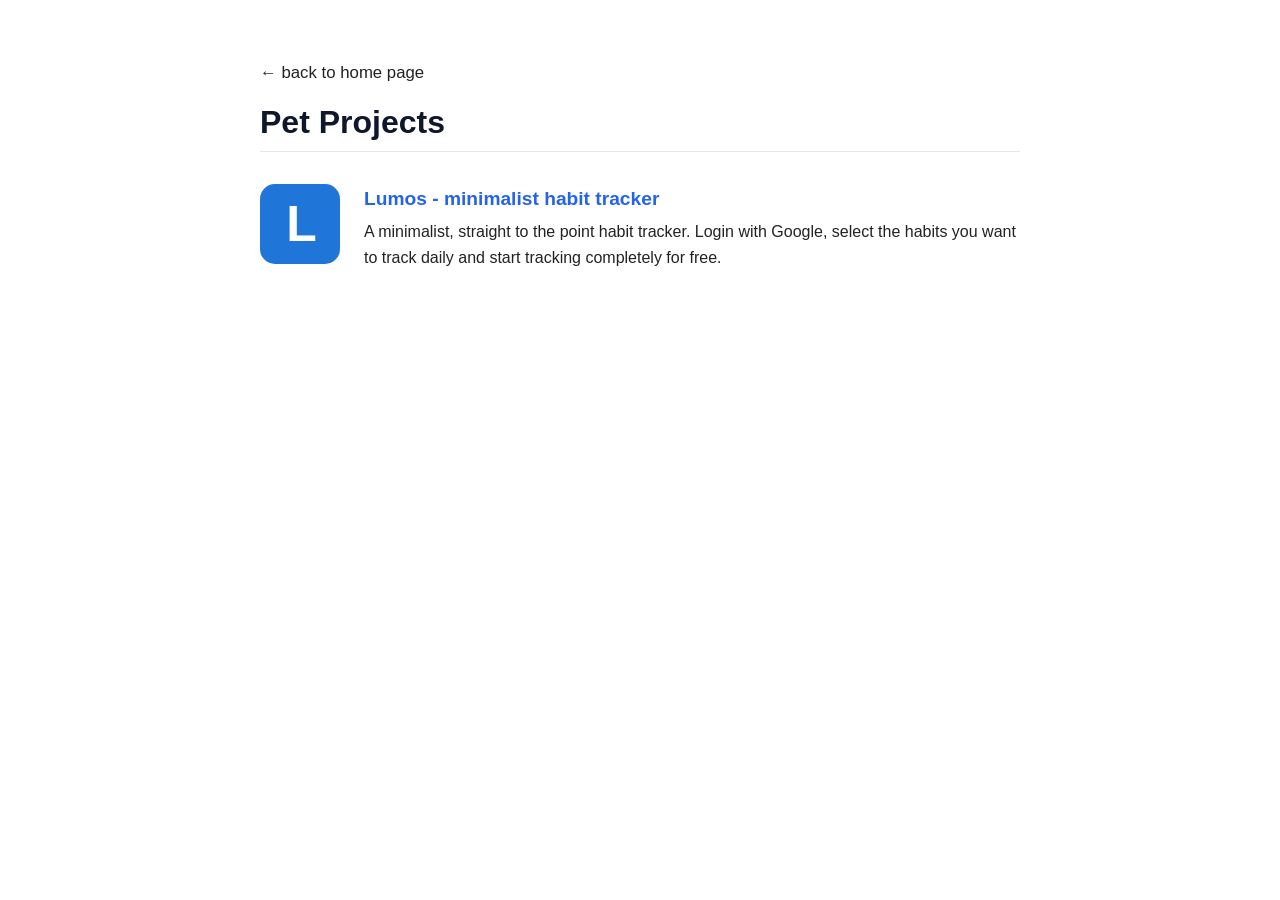
==== projects/index.html @ 1d3e39f5 "feat: added pet projects" ====
<!DOCTYPE html>
<html lang="en">

<head>
    <meta charset="UTF-8">
    <meta name="viewport" content="width=device-width, initial-scale=1.0">
    <meta name="description" content="Pet Projects by Alexandre Gonçalves">
    <title>Pet Projects - Alexandre Gonçalves</title>
    <link rel="stylesheet" href="../style.css">
    <link rel="icon" href="data:;base64,iVBORw0KGgo=">
</head>

<body>
    <div class="container">
        <main>
            <div class="back-link">
                <a href="../index.html" aria-label="Back to home page">← back to home page</a>
            </div>

            <section class="projects-section">
                <h2 class="projects-header">Pet Projects</h2>
                <div class="project-list">
                    <div class="project-item">
                        <img src="../images/Lumos.svg" alt="Lumos project logo" class="project-image">
                        <div class="project-content">
                            <a class="project-title" href="https://lumos.alex-goncalves.com" target="_blank" rel="noopener noreferrer">Lumos - minimalist habit tracker</a>
                            <p class="project-description">A minimalist, straight to the point habit tracker. Login with Google, select the habits you want to track daily and start tracking completely for free.</p>
                        </div>
                    </div>
                </div>
            </section>
        </main>

    </div>
</body>

</html>
---- style.css ----
/* Base styles and minimal reset */
:root {
    --text-main: #222;
    --text-muted: #555;
    --bg-main: #ffffff;
    --accent: #0f172a;
    --link-color: #2563eb;
    --link-hover: #1d4ed8;
    --border-color: #e5e7eb;
}

* {
    box-sizing: border-box;
    margin: 0;
    padding: 0;
}

body {
    font-family: -apple-system, BlinkMacSystemFont, "Segoe UI", Roboto, Helvetica, Arial, sans-serif, "Apple Color Emoji", "Segoe UI Emoji", "Segoe UI Symbol";
    line-height: 1.6;
    color: var(--text-main);
    background-color: var(--bg-main);
    margin: 0;
    padding: 20px;
    font-size: 16px;
}

.container {
    max-width: 800px;
    margin: 40px auto;
    padding: 0 20px;
}

/* Typography */
h1,
h2,
h3 {
    color: var(--accent);
    font-weight: 600;
    line-height: 1.2;
}

h1 {
    font-size: 2rem;
    margin-bottom: 0.2em;
}

h2 {
    font-size: 1.25rem;
    margin-bottom: 1em;
    padding-bottom: 0.3em;
    border-bottom: 1px solid var(--border-color);
    margin-top: 2em;
}

h3 {
    font-size: 1.1rem;
    margin-bottom: 0.3em;
}

p {
    margin-bottom: 1em;
    color: var(--text-main);
}

.bio {
    color: var(--text-muted);
    font-size: 1.1rem;
    margin-bottom: 1em;
}

/* Links */
a {
    color: var(--link-color);
    text-decoration: none;
    transition: color 0.2s ease, text-decoration 0.2s ease;
}

a:hover {
    color: var(--link-hover);
    text-decoration: underline;
}

/* Header Links */
.links {
    display: flex;
    gap: 15px;
    margin-bottom: 2em;
    flex-wrap: wrap;
}

.links a {
    display: inline-flex;
    align-items: center;
    color: var(--text-muted);
}

.links a:hover {
    color: var(--accent);
}

/* Nav Section */
.navigation-section {
    border-top: 1px solid var(--border-color);
    border-bottom: 1px solid var(--border-color);
    padding: 1.5em 0;
    margin-bottom: 3.5em;
}

.nav-links {
    display: flex;
    align-items: center;
    gap: 12px;
}

.nav-links a {
    font-size: 1.05rem;
    font-weight: 500;
}

.separator {
    color: var(--text-muted);
    opacity: 0.4;
    user-select: none;
}

/* Timeline */
.timeline-intro {
    color: var(--text-muted);
    margin-bottom: 1.5em;
}

.timeline {
    list-style: none;
    border-left: 2px solid var(--border-color);
    padding-left: 20px;
    margin-left: 150px;
    /* Space for the date */
}

.timeline-item {
    margin-bottom: 2em;
    position: relative;
}

.timeline-item::before {
    content: '';
    position: absolute;
    left: -26px;
    /* -20px padding + half of 2px border (1px) + half of 10px width (5px) = 26px */
    top: 6px;
    width: 10px;
    height: 10px;
    border-radius: 50%;
    background-color: var(--accent);
    border: 2px solid var(--bg-container);
}

.timeline-item:last-child {
    margin-bottom: 0;
}

.timeline-date {
    position: absolute;
    left: -180px;
    width: 140px;
    text-align: right;
    top: 2px;
    font-size: 0.85rem;
    color: var(--text-muted);
    font-weight: 600;
    text-transform: uppercase;
    letter-spacing: 0.05em;
    line-height: 1.4;
}

.timeline-content p {
    margin-bottom: 0;
    font-size: 0.95rem;
}

.timeline-content ul {
    margin-top: 0.5em;
    padding-left: 20px;
    color: var(--text-main);
    font-size: 0.95rem;
}

.timeline-content li {
    margin-bottom: 0.4em;
}

.timeline-content li:last-child {
    margin-bottom: 0;
}

.location {
    font-size: 0.85rem;
    color: var(--text-muted);
    font-style: italic;
    margin-bottom: 0.5em !important;
}

/* Footer */
footer {
    margin-top: 3em;
    padding-top: 2em;
    border-top: 1px solid var(--border-color);
    text-align: center;
}

footer p {
    color: var(--text-muted);
    font-size: 0.85rem;
    margin-bottom: 0;
}

/* Responsive adjustments */
@media (max-width: 600px) {
    .container {
        padding: 0 15px;
        margin: 20px auto;
    }

    h1 {
        font-size: 1.75rem;
    }

    .timeline {
        margin-left: 10px;
    }

    .timeline-date {
        position: static;
        width: auto;
        text-align: left;
        margin-bottom: 0.5em;
    }

    /* Mobile tweaks for the projects section */
    .project-item {
        gap: 1em;
    }

    .project-image {
        width: 60px;
        height: 60px;
    }
}

/* Back Link & Divider */
.back-link {
    margin-bottom: 1em;
}

.back-link a {
    font-size: 1.05rem;
    font-weight: 500;
    color: var(--text-main);
}

.projects-header {
    font-size: 2rem;
    margin-top: 0;
}

/* Projects Section */
.project-list {
    display: flex;
    flex-direction: column;
    gap: 2em;
}

.project-item {
    display: flex;
    flex-direction: row;
    gap: 1.5em;
    align-items: flex-start;
}

.project-image {
    width: 80px;
    height: 80px;
    object-fit: contain;
    flex-shrink: 0;
    border-radius: 8px; /* Optional: adds slight rounding to the image corners */
}

.project-content {
    display: flex;
    flex-direction: column;
    gap: 0.3em;
}

.project-title {
    font-size: 1.2rem;
    font-weight: 600;
}

.project-description {
    margin-bottom: 0;
}
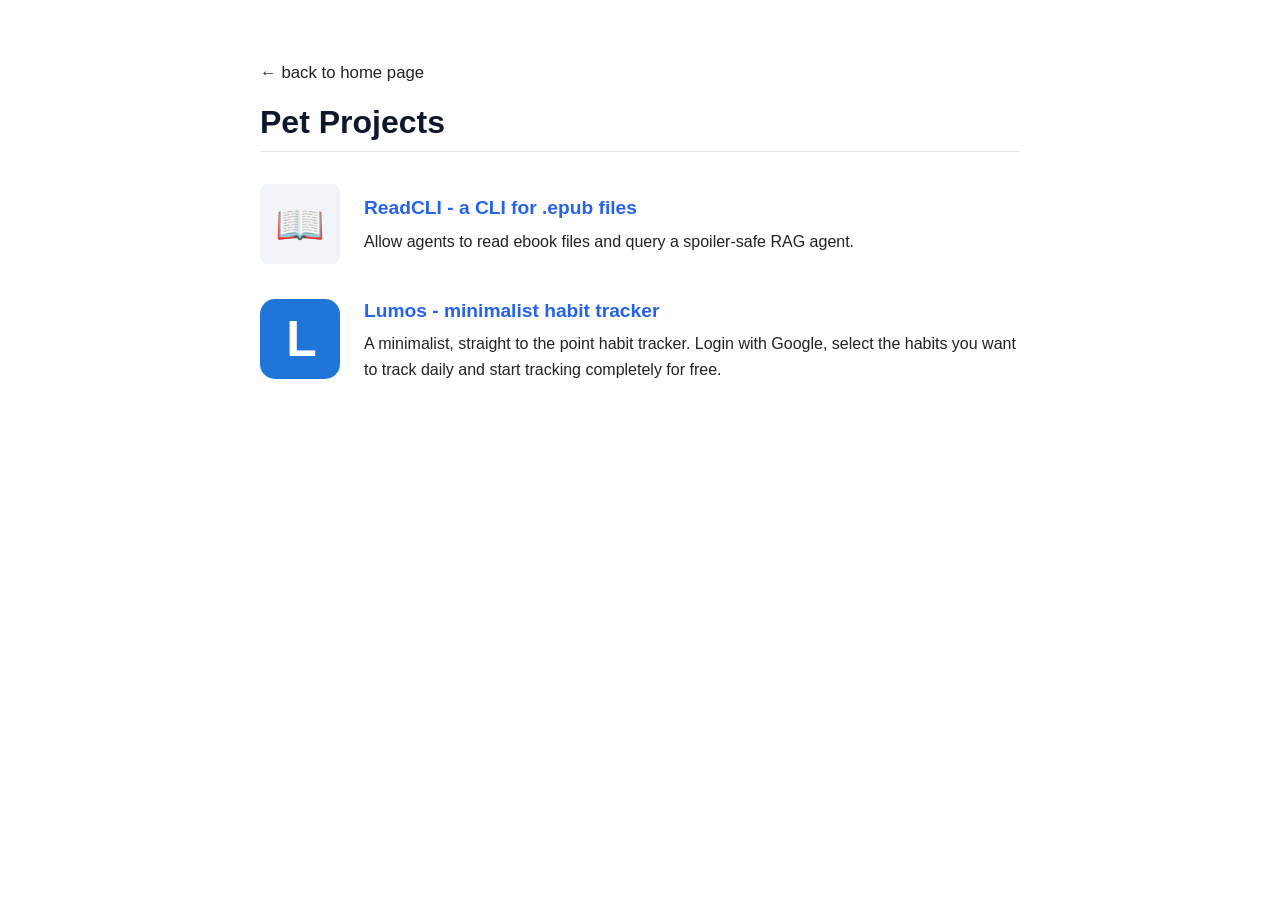
==== commit 1c4d02c8: "feat: added readcli to projects" ====
--- a/projects/index.html
+++ b/projects/index.html
@@ -21,6 +21,13 @@
                 <h2 class="projects-header">Pet Projects</h2>
                 <div class="project-list">
                     <div class="project-item">
+                        <div class="project-emoji-placeholder">📖</div>
+                        <div class="project-content">
+                            <a class="project-title" href="https://github.com/AlexGoncalves21/readcli" target="_blank" rel="noopener noreferrer">ReadCLI - a CLI for .epub files</a>
+                            <p class="project-description">Allow agents to read ebook files and query a spoiler-safe RAG agent.</p>
+                        </div>
+                    </div>
+                    <div class="project-item">
                         <img src="../images/Lumos.svg" alt="Lumos project logo" class="project-image">
                         <div class="project-content">
                             <a class="project-title" href="https://lumos.alex-goncalves.com" target="_blank" rel="noopener noreferrer">Lumos - minimalist habit tracker</a>
--- a/style.css
+++ b/style.css
@@ -134,6 +134,10 @@
     list-style: none;
     border-left: 2px solid var(--border-color);
     padding-left: 20px;
+    padding-top: 2em; /* Extends line upwards */
+    margin-top: -2em; /* Counters the padding so content doesn't shift down */
+    padding-bottom: 2em; /* Extends line below last item */
+    margin-bottom: -2em; /* Counters the bottom padding */
     margin-left: 150px;
     /* Space for the date */
 }
@@ -215,38 +219,6 @@
     margin-bottom: 0;
 }
 
-/* Responsive adjustments */
-@media (max-width: 600px) {
-    .container {
-        padding: 0 15px;
-        margin: 20px auto;
-    }
-
-    h1 {
-        font-size: 1.75rem;
-    }
-
-    .timeline {
-        margin-left: 10px;
-    }
-
-    .timeline-date {
-        position: static;
-        width: auto;
-        text-align: left;
-        margin-bottom: 0.5em;
-    }
-
-    /* Mobile tweaks for the projects section */
-    .project-item {
-        gap: 1em;
-    }
-
-    .project-image {
-        width: 60px;
-        height: 60px;
-    }
-}
 
 /* Back Link & Divider */
 .back-link {
@@ -275,7 +247,7 @@
     display: flex;
     flex-direction: row;
     gap: 1.5em;
-    align-items: flex-start;
+    align-items: center;
 }
 
 .project-image {
@@ -286,6 +258,18 @@
     border-radius: 8px; /* Optional: adds slight rounding to the image corners */
 }
 
+.project-emoji-placeholder {
+    width: 80px;
+    height: 80px;
+    flex-shrink: 0;
+    border-radius: 8px;
+    background-color: #f1f5f9; /* Soft gray/blue background */
+    display: flex;
+    align-items: center;
+    justify-content: center;
+    font-size: 2.5rem;
+}
+
 .project-content {
     display: flex;
     flex-direction: column;
@@ -299,4 +283,40 @@
 
 .project-description {
     margin-bottom: 0;
+}
+
+/* Responsive adjustments */
+@media (max-width: 600px) {
+    .container {
+        padding: 0 15px;
+        margin: 20px auto;
+    }
+
+    h1 {
+        font-size: 1.75rem;
+    }
+
+    .timeline {
+        margin-left: 10px;
+    }
+
+    .timeline-date {
+        position: static;
+        width: auto;
+        text-align: left;
+        margin-bottom: 0.5em;
+    }
+
+    /* Mobile tweaks for the projects section */
+    .project-item {
+        gap: 1em;
+    }
+
+    .project-image, .project-emoji-placeholder {
+        display: none;
+    }
+
+    .project-description {
+        text-align: justify;
+    }
 }
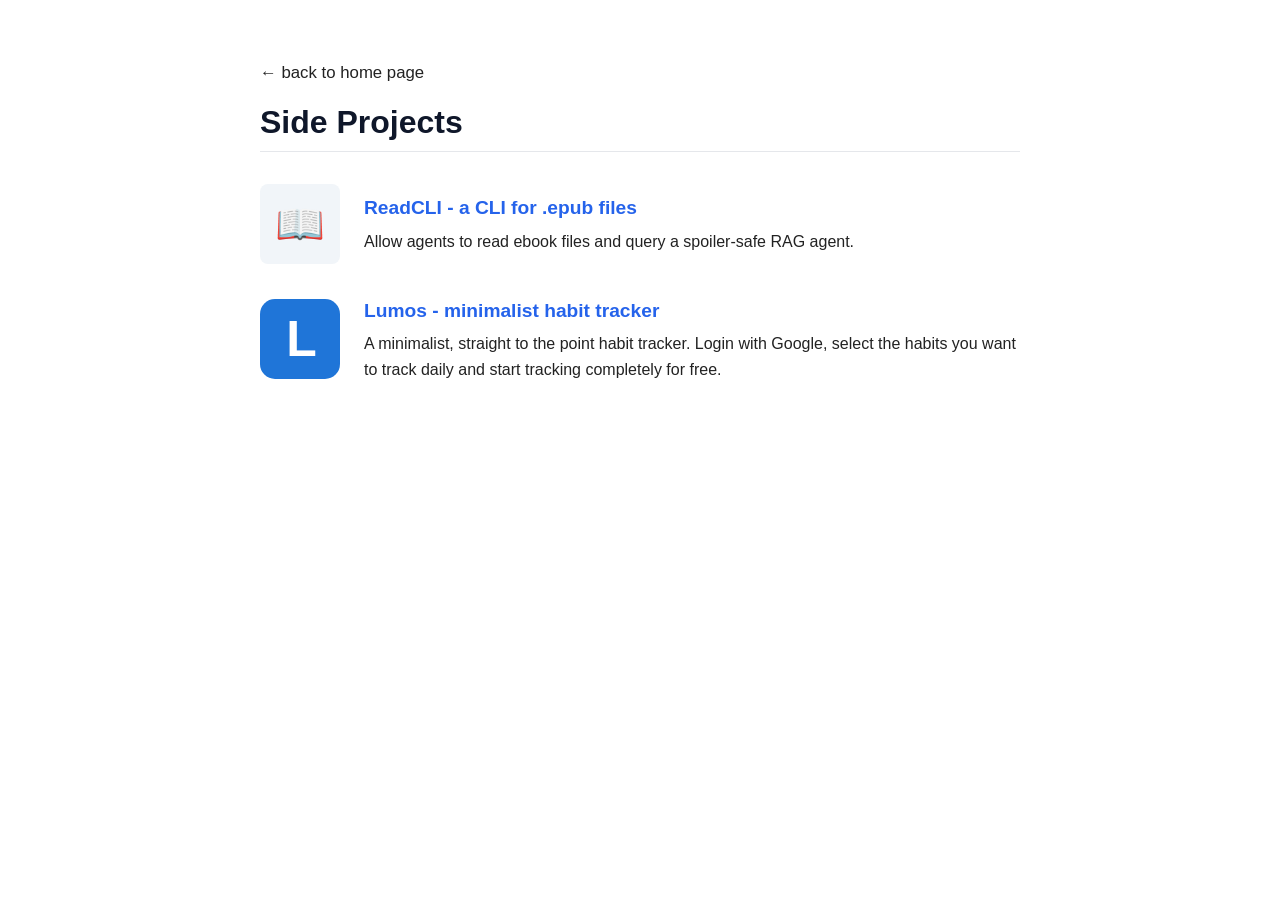
==== commit a392b3e2: "fix: micro adjustments" ====
--- a/projects/index.html
+++ b/projects/index.html
@@ -4,8 +4,8 @@
 <head>
     <meta charset="UTF-8">
     <meta name="viewport" content="width=device-width, initial-scale=1.0">
-    <meta name="description" content="Pet Projects by Alexandre Gonçalves">
-    <title>Pet Projects - Alexandre Gonçalves</title>
+    <meta name="description" content="Side Projects by Alexandre Gonçalves">
+    <title>Side Projects - Alexandre Gonçalves</title>
     <link rel="stylesheet" href="../style.css">
     <link rel="icon" href="data:;base64,iVBORw0KGgo=">
 </head>
@@ -18,7 +18,7 @@
             </div>
 
             <section class="projects-section">
-                <h2 class="projects-header">Pet Projects</h2>
+                <h2 class="projects-header">Side Projects</h2>
                 <div class="project-list">
                     <div class="project-item">
                         <div class="project-emoji-placeholder">📖</div>
--- a/style.css
+++ b/style.css
@@ -81,11 +81,34 @@
     text-decoration: underline;
 }
 
+/* Profile Header */
+.profile-container {
+    display: flex;
+    flex-direction: row;
+    align-items: center;
+    gap: 2em;
+    margin-bottom: 2em;
+}
+
+.profile-pic {
+    width: 140px;
+    height: 140px;
+    border-radius: 50%;
+    object-fit: cover;
+    flex-shrink: 0;
+    box-shadow: 0 4px 12px rgba(0, 0, 0, 0.1);
+}
+
+.header-content {
+    display: flex;
+    flex-direction: column;
+}
+
 /* Header Links */
 .links {
     display: flex;
     gap: 15px;
-    margin-bottom: 2em;
+    margin-bottom: 0;
     flex-wrap: wrap;
 }
 
@@ -110,7 +133,31 @@
 .nav-links {
     display: flex;
     align-items: center;
-    gap: 12px;
+}
+
+/* Desktop Nav Alignment */
+@media (min-width: 601px) {
+    .nav-links {
+        gap: 0;
+        position: relative;
+    }
+    
+    .nav-links a:first-child {
+        width: 150px;
+        text-align: right;
+        padding-right: 15px;
+        box-sizing: border-box;
+    }
+    
+    .nav-links .separator {
+        position: absolute;
+        left: 151px; /* 150px margin + 1px to center over 2px border */
+        transform: translateX(-50%);
+    }
+    
+    .nav-links a:last-child {
+        padding-left: 15px;
+    }
 }
 
 .nav-links a {
@@ -292,6 +339,26 @@
         margin: 20px auto;
     }
 
+    .profile-container {
+        flex-direction: column;
+        text-align: center;
+        gap: 1em;
+    }
+
+    .links {
+        justify-content: center;
+    }
+
+    .nav-links {
+        justify-content: center;
+        gap: 12px;
+    }
+
+    .profile-pic {
+        width: 120px;
+        height: 120px;
+    }
+
     h1 {
         font-size: 1.75rem;
     }
